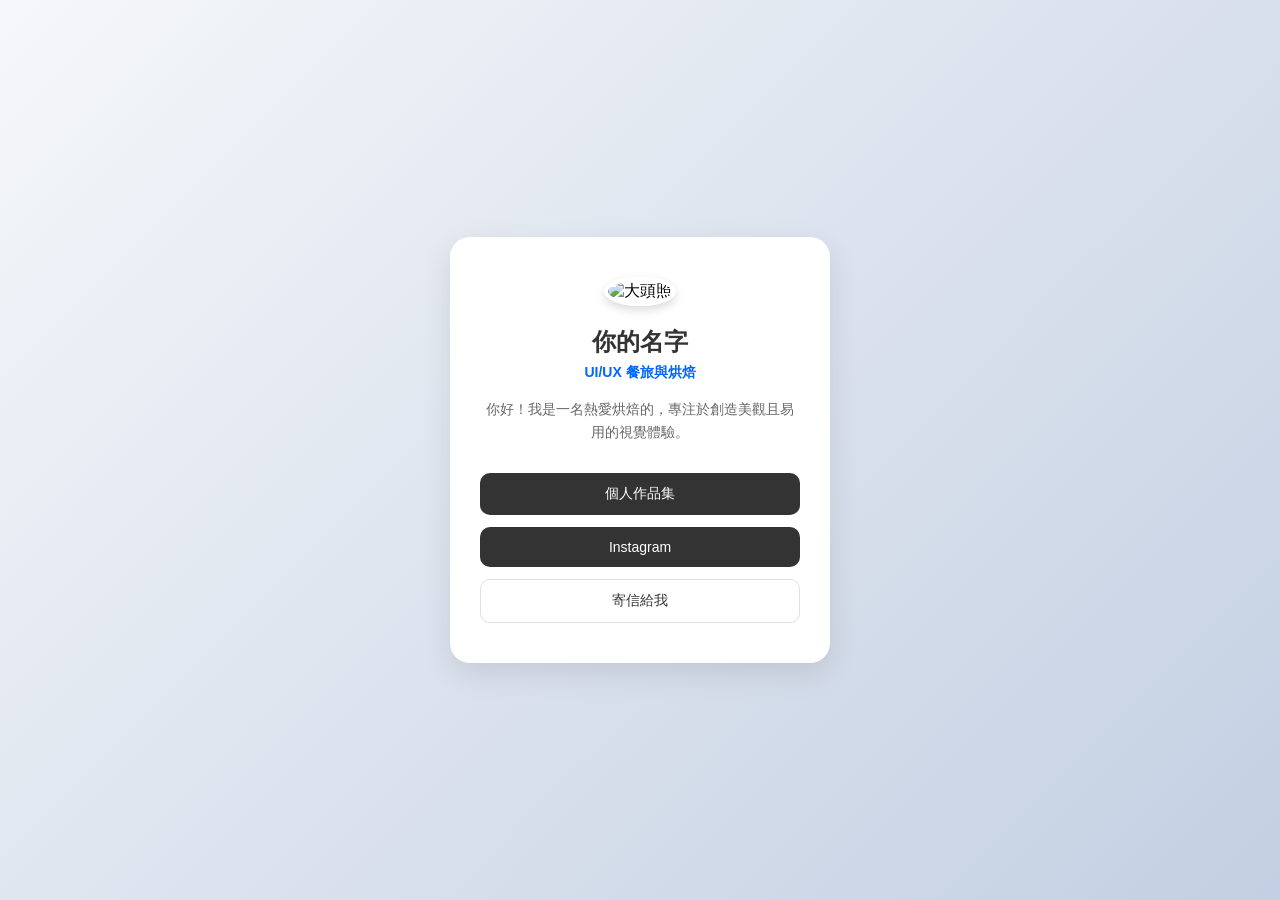
==== w1/index.html @ ec919efa "Create index.html" ====
<!DOCTYPE html>
<html lang="zh-TW">
<head>
    <meta charset="UTF-8">
    <meta name="viewport" content="width=device-width, initial-scale=1.0">
    <title>個人數位名片</title>
    
    <!-- 所有的 CSS 樣式寫在 <style> 標籤內 -->
    <style>
        /* 全局基礎設定 */
        * {
            margin: 0;
            padding: 0;
            box-sizing: border-box;
            font-family: -apple-system, BlinkMacSystemFont, "Segoe UI", Roboto, "Helvetica Neue", Arial, sans-serif;
        }

        /* 背景與整體居中 */
        body {
            background: linear-gradient(135deg, #f5f7fa 0%, #c3cfe2 100%);
            min-height: 100vh;
            display: flex;
            justify-content: center;
            align-items: center;
            padding: 20px;
        }

        /* 卡片主體 */
        .card {
            background-color: #ffffff;
            width: 100%;
            max-width: 380px;
            padding: 40px 30px;
            border-radius: 20px;
            box-shadow: 0 10px 30px rgba(0, 0, 0, 0.1);
            text-align: center;
            transition: transform 0.3s ease;
        }

        /* 鼠標懸停時卡片稍微浮起 */
        .card:hover {
            transform: translateY(-5px);
        }

        /* 大頭照樣式 */
        .avatar {
            width: 110px;
            height: 110px;
            border-radius: 50%;
            object-fit: cover;
            margin-bottom: 20px;
            border: 4px solid #ffffff;
            box-shadow: 0 4px 10px rgba(0, 0, 0, 0.15);
        }

        /* 姓名 */
        .name {
            font-size: 24px;
            color: #333333;
            margin-bottom: 6px;
        }

        /* 職稱 */
        .title {
            font-size: 14px;
            color: #0066ff; /* 主題顏色 */
            font-weight: 600;
            margin-bottom: 16px;
        }

        /* 個人簡介 */
        .bio {
            font-size: 14px;
            color: #666666;
            line-height: 1.6;
            margin-bottom: 30px;
        }

        /* 按鈕區域 */
        .social-links {
            display: flex;
            flex-direction: column;
            gap: 12px;
        }

        /* 按鈕通用樣式 */
        .btn {
            display: block;
            padding: 12px 20px;
            background-color: #333333;
            color: #ffffff;
            text-decoration: none;
            border-radius: 10px;
            font-size: 14px;
            font-weight: 500;
            transition: all 0.2s ease;
        }

        /* 第一種按鈕（主要） Hover 效果 */
        .btn:hover {
            background-color: #0066ff;
            box-shadow: 0 4px 12px rgba(0, 102, 255, 0.3);
        }

        /* 第二種按鈕（次要，外框線形式） */
        .btn-secondary {
            background-color: transparent;
            color: #333333;
            border: 1px solid #e0e0e0;
        }

        .btn-secondary:hover {
            background-color: #f5f5f5;
            color: #333333;
            box-shadow: none;
        }
    </style>
</head>
<body>

    <div class="card">
        <!-- 大頭照（可替換 src 裡的圖片網址） -->
        <img src="https://images.unsplash.com/photo-1534528741775-53994a69daeb?w=400" alt="大頭照" class="avatar">
        
        <!-- 個人基本資料 -->
        <h1 class="name">你的名字</h1>
        <p class="title">UI/UX 餐旅與烘焙</p>
        <p class="bio">你好！我是一名熱愛烘焙的，專注於創造美觀且易用的視覺體驗。</p>
        
        <!-- 社交連結按鈕 -->
        <div class="social-links">
            <!-- 將 # 替換成你的實際網頁或作品集連結 -->
            <a href="#" class="btn" target="_blank">個人作品集</a>
            <a href="#" class="btn" target="_blank">Instagram</a>
            <a href="#" class="btn btn-secondary" target="_blank">寄信給我</a>
        </div>
    </div>

</body>
</html>
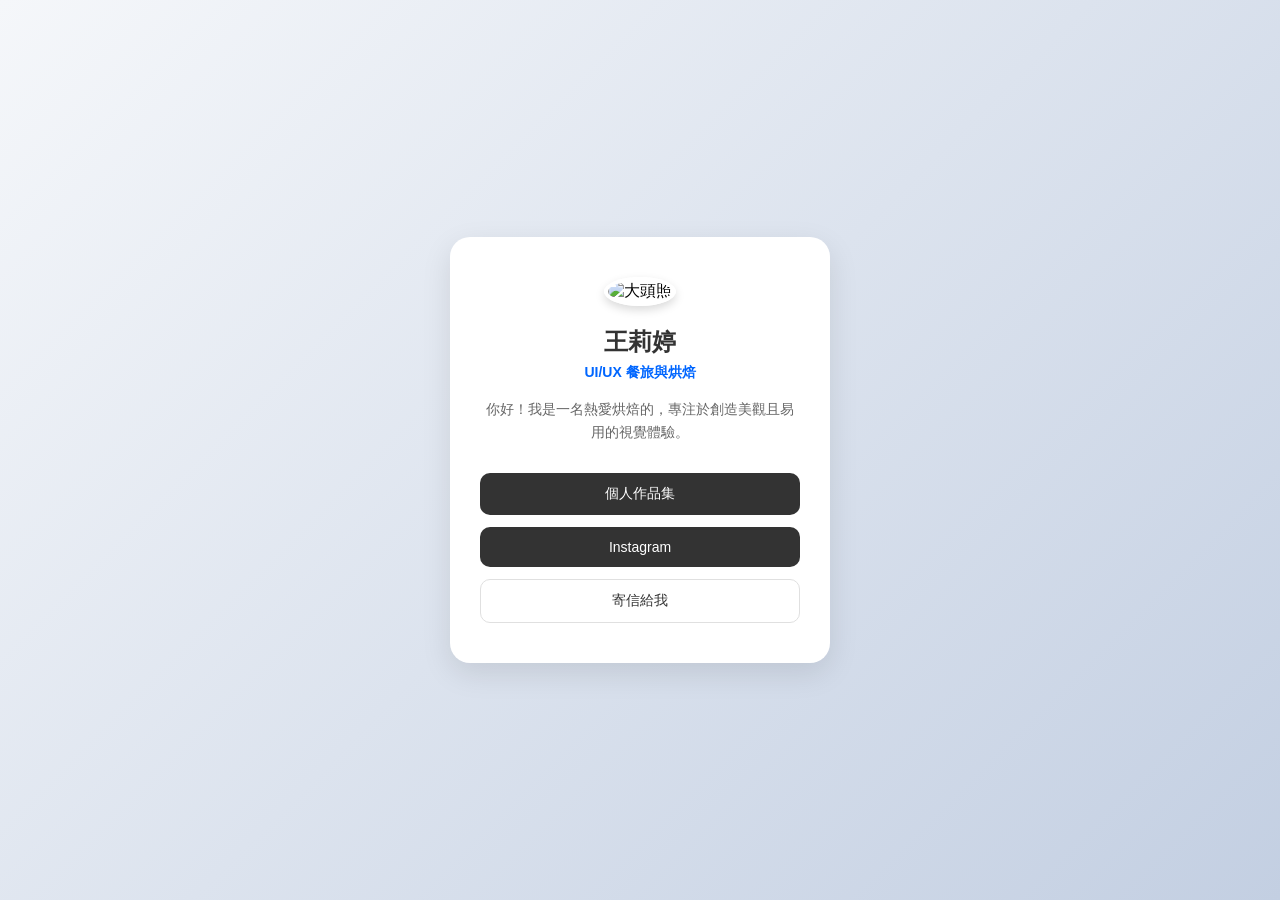
==== commit d3c38eeb: "Update index.html" ====
--- a/w1/index.html
+++ b/w1/index.html
@@ -120,10 +120,10 @@
 
     <div class="card">
         <!-- 大頭照（可替換 src 裡的圖片網址） -->
-        <img src="https://images.unsplash.com/photo-1534528741775-53994a69daeb?w=400" alt="大頭照" class="avatar">
+        <img src="https://i.postimg.cc/c4C7Qs66/IMG-0435.jpg" alt="大頭照" class="avatar">
         
         <!-- 個人基本資料 -->
-        <h1 class="name">你的名字</h1>
+        <h1 class="name">王莉婷</h1>
         <p class="title">UI/UX 餐旅與烘焙</p>
         <p class="bio">你好！我是一名熱愛烘焙的，專注於創造美觀且易用的視覺體驗。</p>
         
